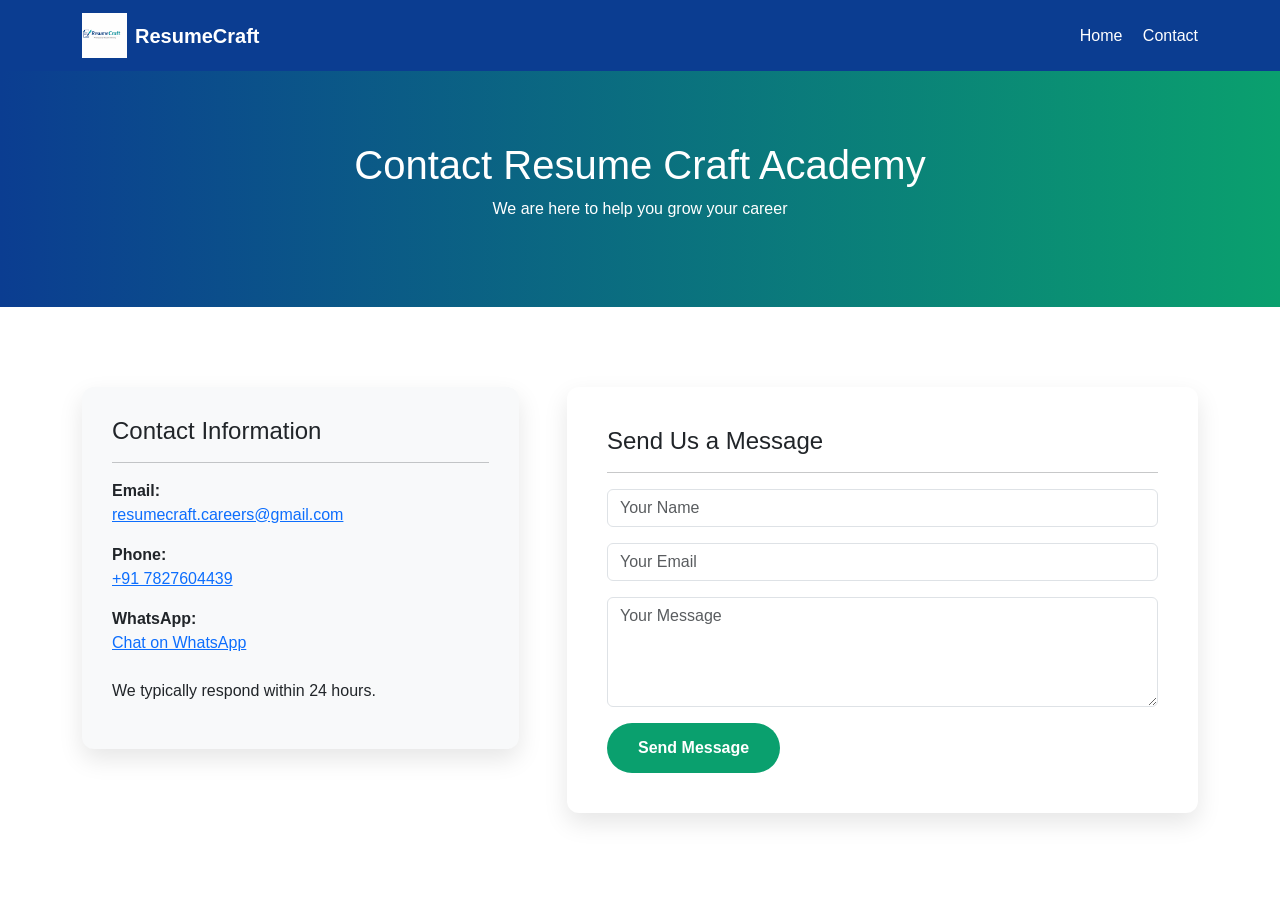
==== contact.html @ a9b51fa7 "Update contact.html" ====
<!DOCTYPE html>
<html lang="en">
<head>
<meta charset="UTF-8">
<meta name="viewport" content="width=device-width, initial-scale=1.0">
<title>Contact Us | Resume Craft Academy</title>

<link href="https://cdn.jsdelivr.net/npm/bootstrap@5.3.2/dist/css/bootstrap.min.css" rel="stylesheet">

<style>
body {
    font-family: 'Segoe UI', sans-serif;
}

.navbar {
    background-color: #0b3d91;
}

.navbar-brand img {
    height: 45px;
}

.contact-header {
    background: linear-gradient(to right, #0b3d91, #0aa06e);
    padding: 70px 20px;
    color: white;
    text-align: center;
}

.contact-section {
    padding: 80px 20px;
}

.info-box {
    background: #f8f9fa;
    padding: 30px;
    border-radius: 12px;
    box-shadow: 0 10px 25px rgba(0,0,0,0.1);
}

.form-box {
    background: white;
    padding: 40px;
    border-radius: 12px;
    box-shadow: 0 10px 25px rgba(0,0,0,0.1);
}

.btn-brand {
    background-color: #0aa06e;
    color: white;
    border-radius: 30px;
    padding: 12px 30px;
    font-weight: bold;
}

.btn-brand:hover {
    background-color: #088f60;
    color: white;
}
</style>
</head>

<body>

<!-- Navigation -->
<nav class="navbar navbar-expand-lg navbar-dark">
  <div class="container">

    <a class="navbar-brand d-flex align-items-center" href="index.html">
      <img src="/logo.png" alt="Resume Craft Logo" class="me-2">
      <span class="fw-bold text-white">ResumeCraft</span>
    </a>

    <div class="ms-auto">
      <a href="index.html" class="text-white text-decoration-none me-3">Home</a>
      <a href="contact.html" class="text-white text-decoration-none">Contact</a>
    </div>

  </div>
</nav>

<!-- Header -->

<section class="contact-header">
  <h1>Contact Resume Craft Academy</h1>
  <p>We are here to help you grow your career</p>
</section>

<!-- Contact Section -->
<section class="contact-section">
  <div class="container">
    <div class="row g-5">

      <!-- Contact Information -->
      <div class="col-md-5">
        <div class="info-box">
          <h4>Contact Information</h4>
          <hr>

          <p><strong>Email:</strong><br>
          <a href="mailto:YOUR_EMAIL@gmail.com">resumecraft.careers@gmail.com</a></p>

          <p><strong>Phone:</strong><br>
          <a href="tel:+917827604439">+91 7827604439</a></p>

          <p><strong>WhatsApp:</strong><br>
          <a href="https://wa.me/917827604439" target="_blank">Chat on WhatsApp</a></p>

          <p class="mt-4">We typically respond within 24 hours.</p>
        </div>
      </div>

      <!-- Contact Form -->
      <div class="col-md-7">
        <div class="form-box">
          <h4>Send Us a Message</h4>
          <hr>

          <form action="https://formsubmit.co/resumecraft.careers@gmail.com" method="POST">

            <!-- Hidden Fields -->
            <input type="hidden" name="_captcha" value="false">
            <input type="hidden" name="_subject" value="New ResumeCraft Website Inquiry">
            <input type="hidden" name="_autoresponse" value="Thank you for contacting Resume Craft Academy. We have received your message and will contact you shortly.">
            <input type="hidden" name="_next" value="https://resumecraftacademy.github.io/thankyou.html">

            <div class="mb-3">
              <input type="text" name="name" class="form-control" placeholder="Your Name" required>
            </div>

            <div class="mb-3">
              <input type="email" name="email" class="form-control" placeholder="Your Email" required>
            </div>

            <div class="mb-3">
              <textarea name="message" class="form-control" rows="4" placeholder="Your Message" required></textarea>
            </div>

            <button type="submit" class="btn btn-brand">Send Message</button>

          </form>
        </div>
      </div>

    </div>
  </div>
</section>

</body>
</html>
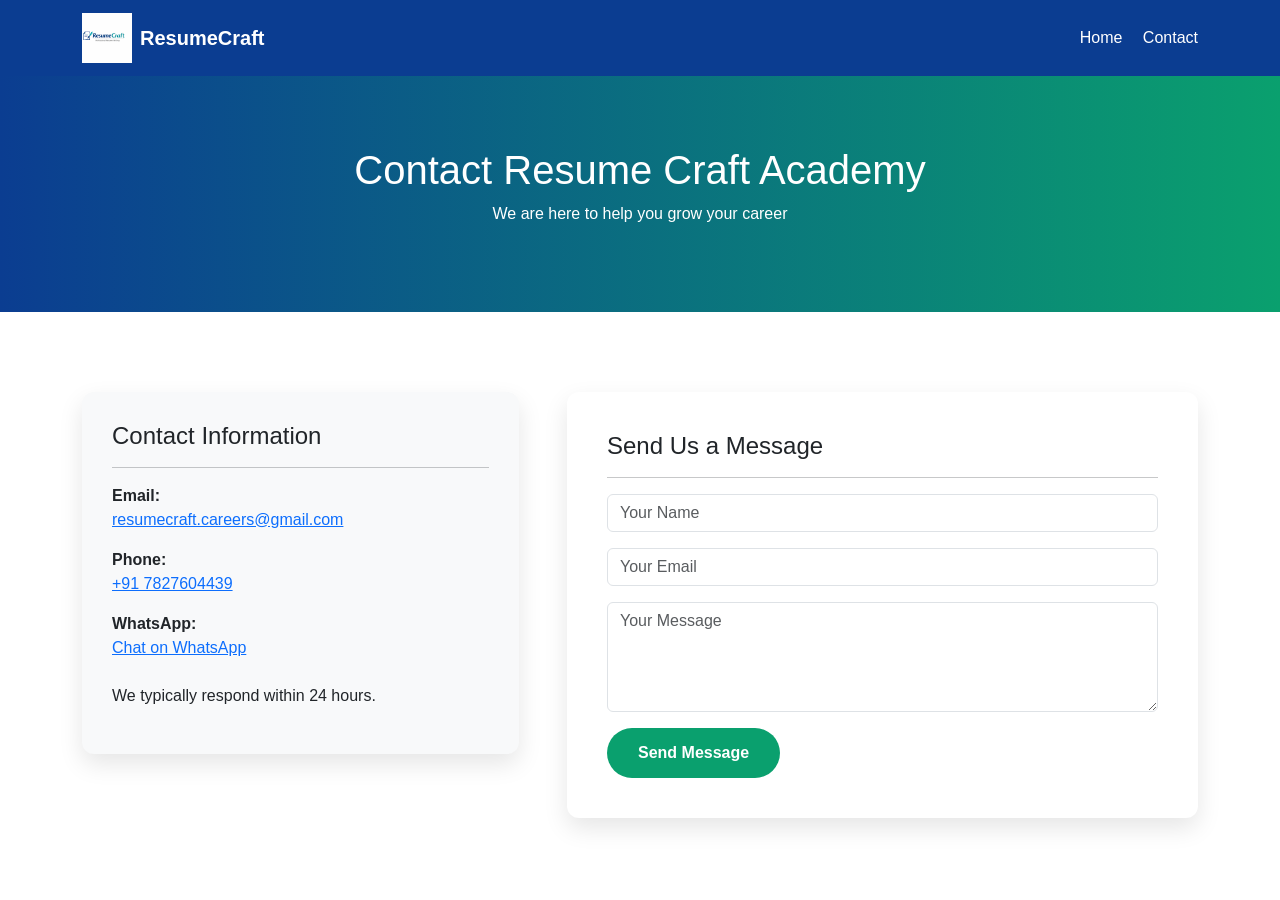
==== commit 83519c20: "Update contact.html" ====
--- a/contact.html
+++ b/contact.html
@@ -17,7 +17,8 @@
 }
 
 .navbar-brand img {
-    height: 45px;
+   height: 50px;
+    width: auto;
 }
 
 .contact-header {
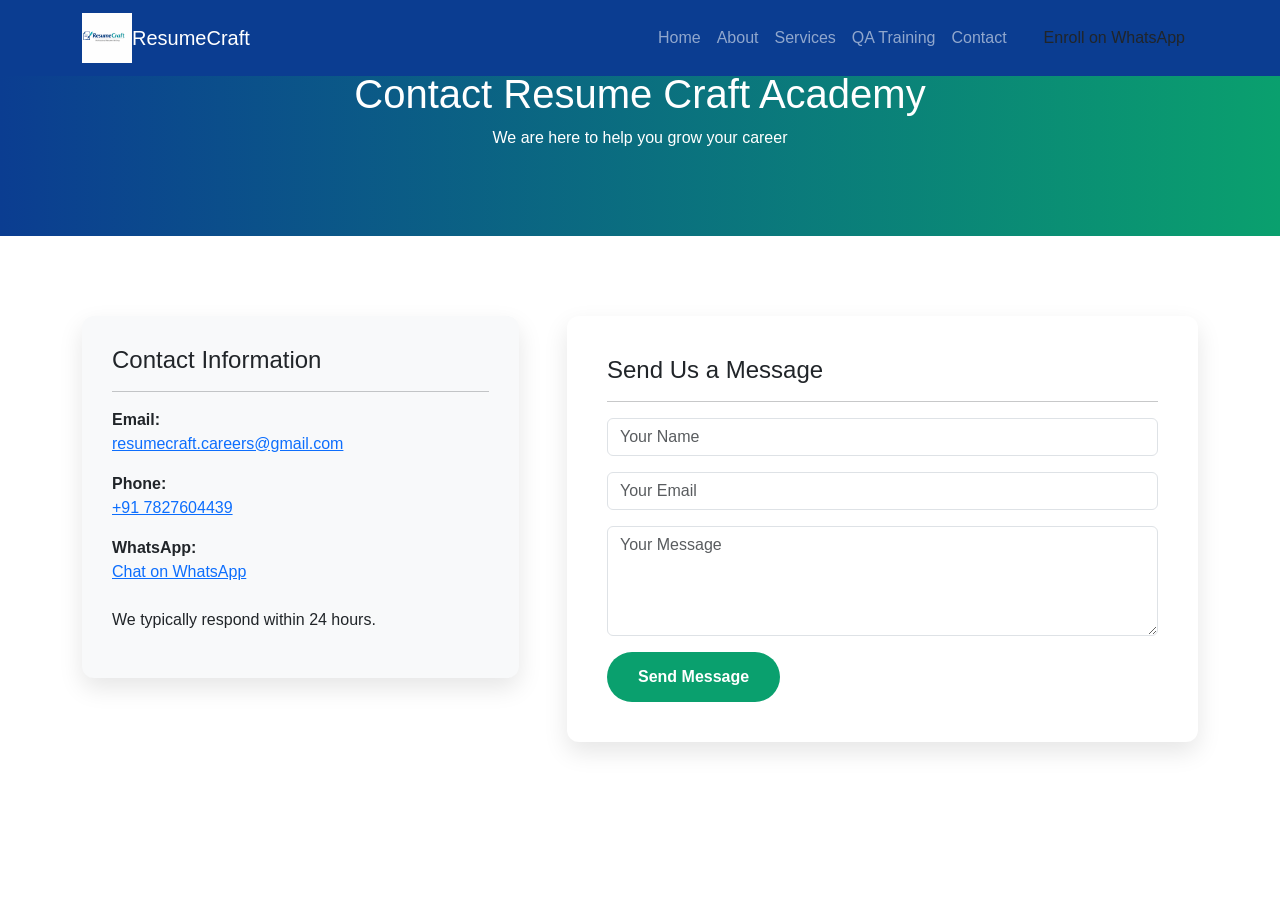
==== commit 712d920e: "Update contact.html" ====
--- a/contact.html
+++ b/contact.html
@@ -64,20 +64,53 @@
 <body>
 
 <!-- Navigation -->
-<nav class="navbar navbar-expand-lg navbar-dark">
-  <div class="container">
+<nav class="navbar navbar-expand-lg navbar-dark fixed-top">
 
-    <a class="navbar-brand d-flex align-items-center" href="index.html">
-      <img src="/logo.png" alt="Resume Craft Logo" class="me-2">
-      <span class="fw-bold text-white">ResumeCraft</span>
-    </a>
+<div class="container">
 
-    <div class="ms-auto">
-      <a href="index.html" class="text-white text-decoration-none me-3">Home</a>
-      <a href="contact.html" class="text-white text-decoration-none">Contact</a>
-    </div>
+<a class="navbar-brand d-flex align-items-center" href="#">
+<img src="logo.png">
+<span>ResumeCraft</span>
+</a>
 
-  </div>
+<button class="navbar-toggler" data-bs-toggle="collapse" data-bs-target="#menu">
+<span class="navbar-toggler-icon"></span>
+</button>
+
+<div class="collapse navbar-collapse" id="menu">
+
+<ul class="navbar-nav ms-auto">
+
+<li class="nav-item">
+<a class="nav-link" href="#">Home</a>
+</li>
+
+<li class="nav-item">
+<a class="nav-link" href="about">About</a>
+</li>
+
+<li class="nav-item">
+<a class="nav-link" href="services">Services</a>
+</li>
+
+<li class="nav-item">
+<a class="nav-link" href="training">QA Training</a>
+</li>
+
+<li class="nav-item">
+<a class="nav-link" href="contact.html">Contact</a>
+</li>
+
+</ul>
+
+<a href="https://wa.me/917827604439" class="btn whatsapp-btn ms-3">
+Enroll on WhatsApp
+</a>
+
+</div>
+
+</div>
+
 </nav>
 
 <!-- Header -->
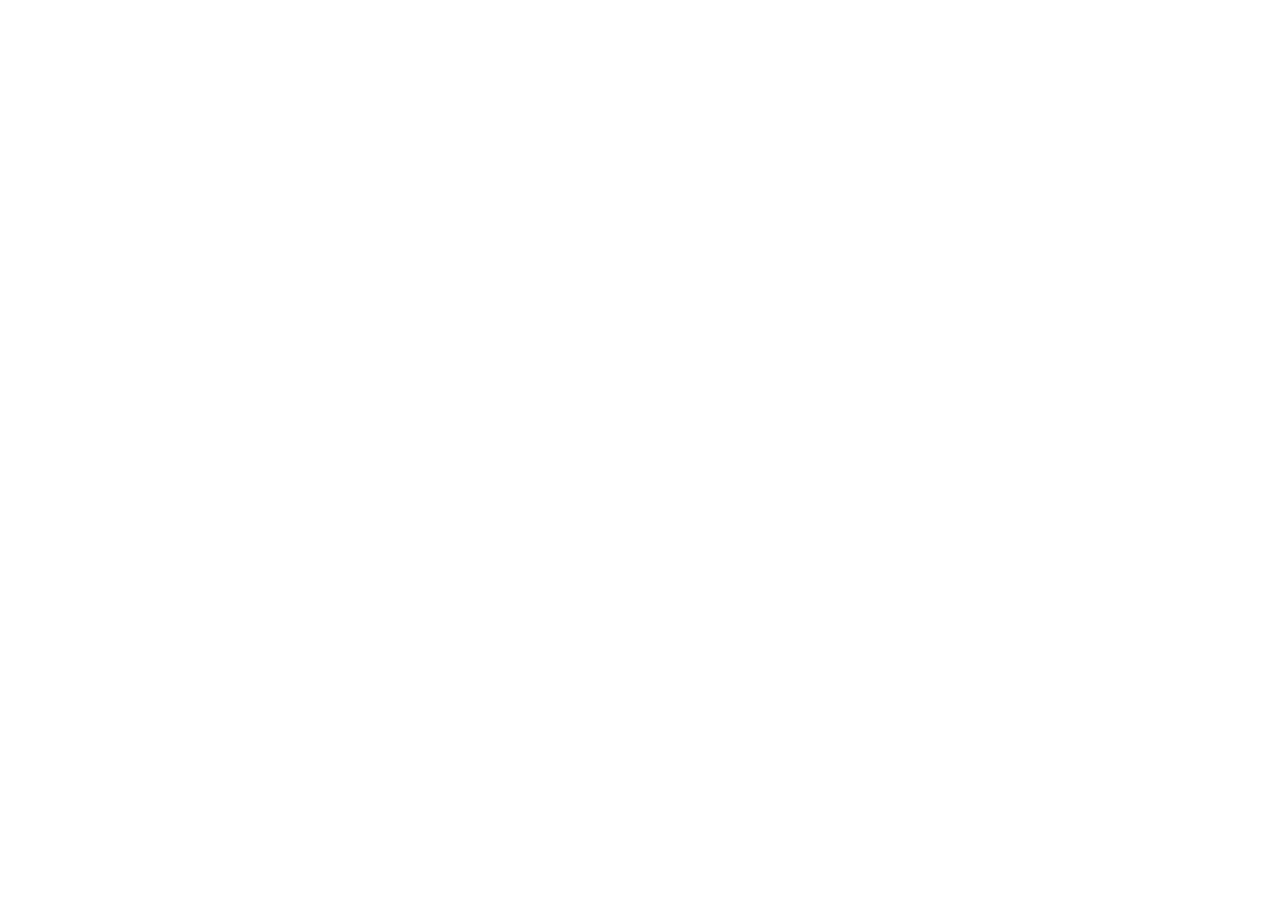
==== commit 3afe2bfc: "Update contact.html" ====
--- a/contact.html
+++ b/contact.html
@@ -1,65 +1,48 @@
 <!DOCTYPE html>
 <html lang="en">
 <head>
+
 <meta charset="UTF-8">
-<meta name="viewport" content="width=device-width, initial-scale=1.0">
-<title>Contact Us | Resume Craft Academy</title>
+<meta name="viewport" content="width=device-width, initial-scale=1">
+
+<title>ResumeCraft Academy | QA Training & Resume Services</title>
+
+<link rel="icon" type="image/png" href="logo.png">
 
 <link href="https://cdn.jsdelivr.net/npm/bootstrap@5.3.2/dist/css/bootstrap.min.css" rel="stylesheet">
 
 <style>
-body {
-    font-family: 'Segoe UI', sans-serif;
+
+body{
+font-family:Arial, sans-serif;
+margin:0;
+padding-top:90px;
 }
 
-.navbar {
-    background-color: #0b3d91;
+/* NAVBAR */
+
+.navbar{
+background:#0b3d91;
 }
 
-.navbar-brand img {
-   height: 50px;
-    width: auto;
+.navbar-brand img{
+height:45px;
+margin-right:8px;
 }
 
-.contact-header {
-    background: linear-gradient(to right, #0b3d91, #0aa06e);
-    padding: 70px 20px;
-    color: white;
-    text-align: center;
+.nav-link{
+color:white !important;
+font-weight:500;
+margin-left:15px;
 }
 
-.contact-section {
-    padding: 80px 20px;
+.whatsapp-btn{
+background:#25D366;
+color:white;
+padding:8px 18px;
+border-radius:30px;
+font-weight:600;
 }
-
-.info-box {
-    background: #f8f9fa;
-    padding: 30px;
-    border-radius: 12px;
-    box-shadow: 0 10px 25px rgba(0,0,0,0.1);
-}
-
-.form-box {
-    background: white;
-    padding: 40px;
-    border-radius: 12px;
-    box-shadow: 0 10px 25px rgba(0,0,0,0.1);
-}
-
-.btn-brand {
-    background-color: #0aa06e;
-    color: white;
-    border-radius: 30px;
-    padding: 12px 30px;
-    font-weight: bold;
-}
-
-.btn-brand:hover {
-    background-color: #088f60;
-    color: white;
-}
-</style>
-</head>
 
 <body>
 
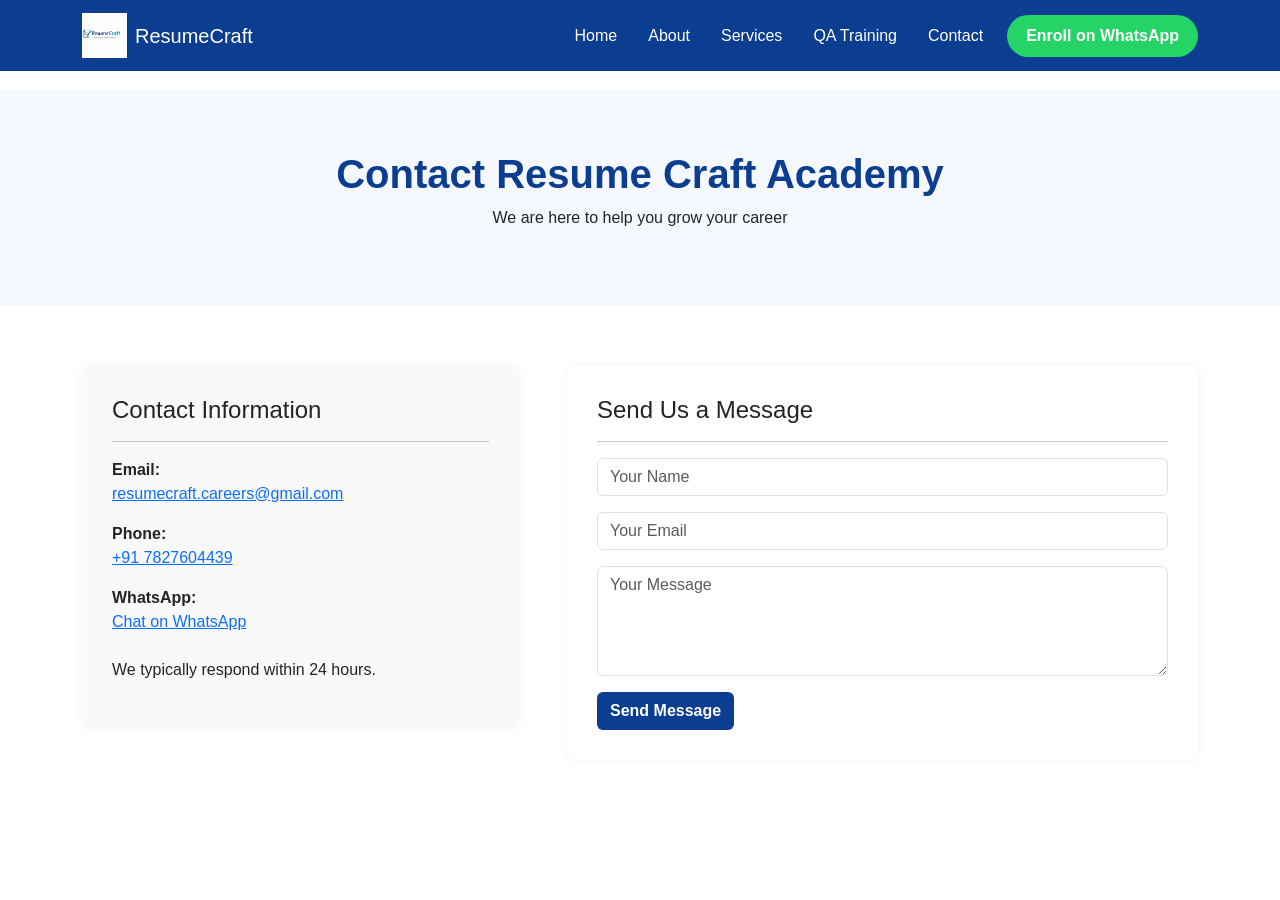
==== commit 3db7a98e: "Update contact.html" ====
--- a/contact.html
+++ b/contact.html
@@ -44,6 +44,53 @@
 font-weight:600;
 }
 
+/* CONTACT HEADER */
+
+.contact-header{
+background:#f5f8ff;
+text-align:center;
+padding:60px 20px;
+}
+
+.contact-header h1{
+font-weight:700;
+color:#0b3d91;
+}
+
+/* CONTACT SECTION */
+
+.contact-section{
+padding:60px 0;
+}
+
+.info-box{
+background:#f9f9f9;
+padding:30px;
+border-radius:10px;
+box-shadow:0 0 10px rgba(0,0,0,0.05);
+}
+
+.form-box{
+background:white;
+padding:30px;
+border-radius:10px;
+box-shadow:0 0 10px rgba(0,0,0,0.05);
+}
+
+.btn-brand{
+background:#0b3d91;
+color:white;
+font-weight:600;
+}
+
+.btn-brand:hover{
+background:#072b66;
+color:white;
+}
+
+</style>
+</head>
+
 <body>
 
 <!-- Navigation -->
@@ -65,19 +112,19 @@
 <ul class="navbar-nav ms-auto">
 
 <li class="nav-item">
-<a class="nav-link" href="#">Home</a>
-</li>
-
-<li class="nav-item">
-<a class="nav-link" href="about">About</a>
-</li>
-
-<li class="nav-item">
-<a class="nav-link" href="services">Services</a>
-</li>
-
-<li class="nav-item">
-<a class="nav-link" href="training">QA Training</a>
+<a class="nav-link" href="index.html">Home</a>
+</li>
+
+<li class="nav-item">
+<a class="nav-link" href="about.html">About</a>
+</li>
+
+<li class="nav-item">
+<a class="nav-link" href="services.html">Services</a>
+</li>
+
+<li class="nav-item">
+<a class="nav-link" href="training.html">QA Training</a>
 </li>
 
 <li class="nav-item">
@@ -91,77 +138,83 @@
 </a>
 
 </div>
-
-</div>
-
+</div>
 </nav>
 
 <!-- Header -->
 
 <section class="contact-header">
-  <h1>Contact Resume Craft Academy</h1>
-  <p>We are here to help you grow your career</p>
+<h1>Contact Resume Craft Academy</h1>
+<p>We are here to help you grow your career</p>
 </section>
 
 <!-- Contact Section -->
+
 <section class="contact-section">
-  <div class="container">
-    <div class="row g-5">
-
-      <!-- Contact Information -->
-      <div class="col-md-5">
-        <div class="info-box">
-          <h4>Contact Information</h4>
-          <hr>
-
-          <p><strong>Email:</strong><br>
-          <a href="mailto:YOUR_EMAIL@gmail.com">resumecraft.careers@gmail.com</a></p>
-
-          <p><strong>Phone:</strong><br>
-          <a href="tel:+917827604439">+91 7827604439</a></p>
-
-          <p><strong>WhatsApp:</strong><br>
-          <a href="https://wa.me/917827604439" target="_blank">Chat on WhatsApp</a></p>
-
-          <p class="mt-4">We typically respond within 24 hours.</p>
-        </div>
-      </div>
-
-      <!-- Contact Form -->
-      <div class="col-md-7">
-        <div class="form-box">
-          <h4>Send Us a Message</h4>
-          <hr>
-
-          <form action="https://formsubmit.co/resumecraft.careers@gmail.com" method="POST">
-
-            <!-- Hidden Fields -->
-            <input type="hidden" name="_captcha" value="false">
-            <input type="hidden" name="_subject" value="New ResumeCraft Website Inquiry">
-            <input type="hidden" name="_autoresponse" value="Thank you for contacting Resume Craft Academy. We have received your message and will contact you shortly.">
-            <input type="hidden" name="_next" value="https://resumecraftacademy.github.io/thankyou.html">
-
-            <div class="mb-3">
-              <input type="text" name="name" class="form-control" placeholder="Your Name" required>
-            </div>
-
-            <div class="mb-3">
-              <input type="email" name="email" class="form-control" placeholder="Your Email" required>
-            </div>
-
-            <div class="mb-3">
-              <textarea name="message" class="form-control" rows="4" placeholder="Your Message" required></textarea>
-            </div>
-
-            <button type="submit" class="btn btn-brand">Send Message</button>
-
-          </form>
-        </div>
-      </div>
-
-    </div>
-  </div>
+<div class="container">
+<div class="row g-5">
+
+<!-- Contact Information -->
+
+<div class="col-md-5">
+<div class="info-box">
+
+<h4>Contact Information</h4>
+<hr>
+
+<p><strong>Email:</strong><br>
+<a href="mailto:resumecraft.careers@gmail.com">resumecraft.careers@gmail.com</a></p>
+
+<p><strong>Phone:</strong><br>
+<a href="tel:+917827604439">+91 7827604439</a></p>
+
+<p><strong>WhatsApp:</strong><br>
+<a href="https://wa.me/917827604439" target="_blank">Chat on WhatsApp</a></p>
+
+<p class="mt-4">We typically respond within 24 hours.</p>
+
+</div>
+</div>
+
+<!-- Contact Form -->
+
+<div class="col-md-7">
+<div class="form-box">
+
+<h4>Send Us a Message</h4>
+<hr>
+
+<form action="https://formsubmit.co/resumecraft.careers@gmail.com" method="POST">
+
+<input type="hidden" name="_captcha" value="false">
+<input type="hidden" name="_subject" value="New ResumeCraft Website Inquiry">
+<input type="hidden" name="_autoresponse" value="Thank you for contacting Resume Craft Academy. We will reply shortly.">
+<input type="hidden" name="_next" value="https://resumecraftacademy.github.io/thankyou.html">
+
+<div class="mb-3">
+<input type="text" name="name" class="form-control" placeholder="Your Name" required>
+</div>
+
+<div class="mb-3">
+<input type="email" name="email" class="form-control" placeholder="Your Email" required>
+</div>
+
+<div class="mb-3">
+<textarea name="message" class="form-control" rows="4" placeholder="Your Message" required></textarea>
+</div>
+
+<button type="submit" class="btn btn-brand">Send Message</button>
+
+</form>
+
+</div>
+</div>
+
+</div>
+</div>
 </section>
+
+<script src="https://cdn.jsdelivr.net/npm/bootstrap@5.3.2/dist/js/bootstrap.bundle.min.js"></script>
 
 </body>
 </html>
